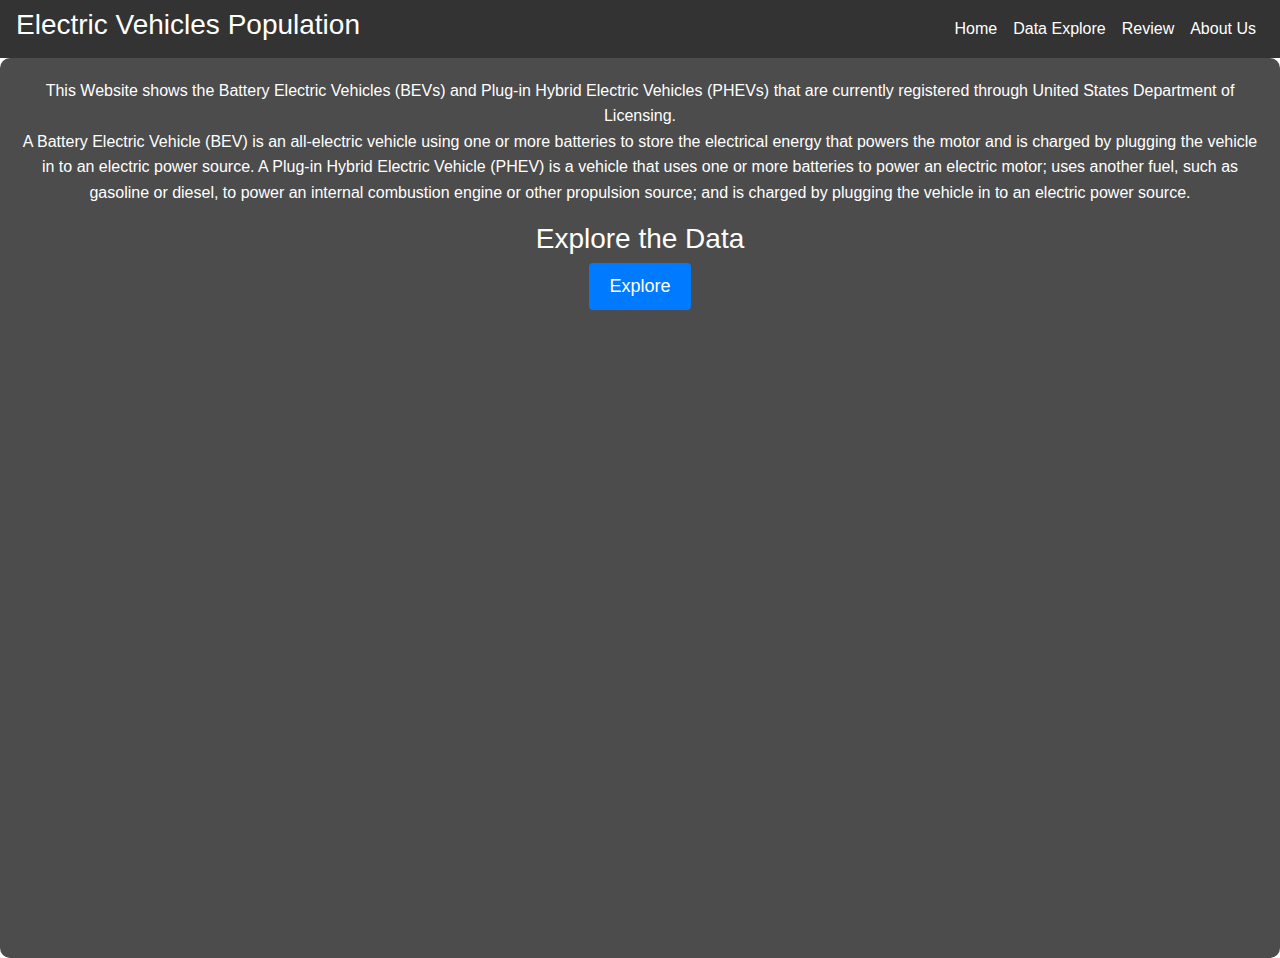
==== index.html @ fae60406 "Created  base template and added Master landing page and Review page with CRUD section." ====
<!DOCTYPE html>
<html lang="en">

<head>
    <meta charset="UTF-8">
    <meta name="viewport" content="width=device-width, initial-scale=1.0">
    <title>Electric Vehicles Population</title>
    <link rel="stylesheet" href="https://stackpath.bootstrapcdn.com/bootstrap/4.3.1/css/bootstrap.min.css">
    <link rel="stylesheet" href="css/styles.css">
</head>

<body>

    <nav class="navbar navbar-expand-lg custom-navbar">
        <h3>Electric Vehicles Population</h3>
        <div class="collapse navbar-collapse" id="navbarNavAltMarkup">
            <div class="navbar-nav ml-auto">
                <a class="nav-item nav-link" href="index.html">Home</a>
                <a class="nav-item nav-link" href="dataexplore.html">Data Explore</a>
                <a class="nav-item nav-link" href="review.html">Review</a>
                <a class="nav-item nav-link" href="about.html">About Us</a>
            </div>
        </div>
    </nav>

    <section class="intro-section">
        <div class="intro-text">
            <p>This Website shows the Battery Electric Vehicles (BEVs) and Plug-in Hybrid Electric Vehicles (PHEVs) that
                are currently registered through United States Department of Licensing.<br>
                A Battery Electric Vehicle (BEV) is an all-electric vehicle using one or more batteries to store the
                electrical energy that powers the motor and is charged by plugging the vehicle in to an electric power
                source. A Plug-in Hybrid Electric Vehicle (PHEV) is a vehicle that uses one or more batteries to power
                an electric motor; uses another fuel, such as gasoline or diesel, to power an internal combustion engine
                or other propulsion source; and is charged by plugging the vehicle in to an electric power source.</p>
                <h3>Explore the Data</h3>
                <a href="dataexplore.html" class="btn btn-explore">Explore</a>
        </div>
    </section>

    <script src="https://code.jquery.com/jquery-3.3.1.slim.min.js"></script>
    <script src="https://cdnjs.cloudflare.com/ajax/libs/popper.js/1.14.7/umd/popper.min.js"></script>
    <script src="https://stackpath.bootstrapcdn.com/bootstrap/4.3.1/js/bootstrap.min.js"></script>
</body>

</html>
---- css/styles.css ----
body, html {
  height: 100%;
  margin: 0;
  font-family: 'Segoe UI', Tahoma, Geneva, Verdana, sans-serif; 
  color: black;
}

.custom-navbar {
  background-color: #333;
  color: white;
}

.nav-item.nav-link {
  color: #fff;
  transition: color 0.3s ease;
}

.nav-item.nav-link:hover {
  color: #ccc; 
}

.intro-section {
  position: relative;
  width: 100%;
  min-height: 100vh; 
  background: url('bg.jpg') no-repeat center center fixed;
  background-size: cover;
  display: flex;
  align-items: center; 
  justify-content: center; 
}

.overlay {
  position: absolute;
  top: 0;
  left: 0;
  right: 0;
  bottom: 0;
  background-color: rgba(0, 0, 0, 0.7); 
}

.intro-text {
  width: 100%; 
  background-color: rgba(0, 0, 0, 0.7); 
  text-align: center; 
  color: #fff;
  padding: 20px;
  border-radius: 10px; 
  min-height: 100vh; 
}

.intro-text p {
  font-size: 16px; 
  line-height: 1.6; 
  margin-bottom: 1rem; 
}

.btn-explore {
  background-color: #007bff;
  color: white;
  border: none;
  padding: 10px 20px;
  font-size: 18px; 
  cursor: pointer;
  transition: background-color 0.3s, transform 0.2s;
}

.btn-explore:hover {
  background-color: #0056b3;
  transform: translateY(-2px); 
}

/* Review page CSS */

.review-card {
  box-shadow: 0 4px 8px rgba(0, 0, 0, 0.06);
  margin-bottom: 20px;
  border-radius: 10px;
  background-color: #fff;
  padding: 20px;
  display: flex;
  flex-direction: column;
  justify-content: space-between; 
}

.review-card .card-header {
  font-size: 1.25rem;
  color: #333;
  border-bottom: 1px solid #eaeaea;
  padding-bottom: 15px;
  margin-bottom: 15px;
}

.review-card .card-body {
  font-size: 1rem;
  line-height: 1.5;
  color: #666;
}

.review-card .card-footer {
  border-top: 1px solid #eaeaea;
  padding-top: 15px;
  display: flex;
  justify-content: flex-end; 
}

.review-card .card-footer button {
  margin-left: 10px;
}

/* Responsive card columns */
.review-container {
  display: flex;
  flex-wrap: wrap;
  gap: 1rem;
}

@media (min-width: 576px) {
  .review-card {
      margin-right: 0;
      margin-left: 0;
      width: calc(50% - 1rem); /* 2 cards per row with gap on small devices */
  }
}

@media (min-width: 768px) {
  .review-card {
      width: calc(33.333% - 1rem); /* 3 cards per row with gap on medium devices */
  }
}
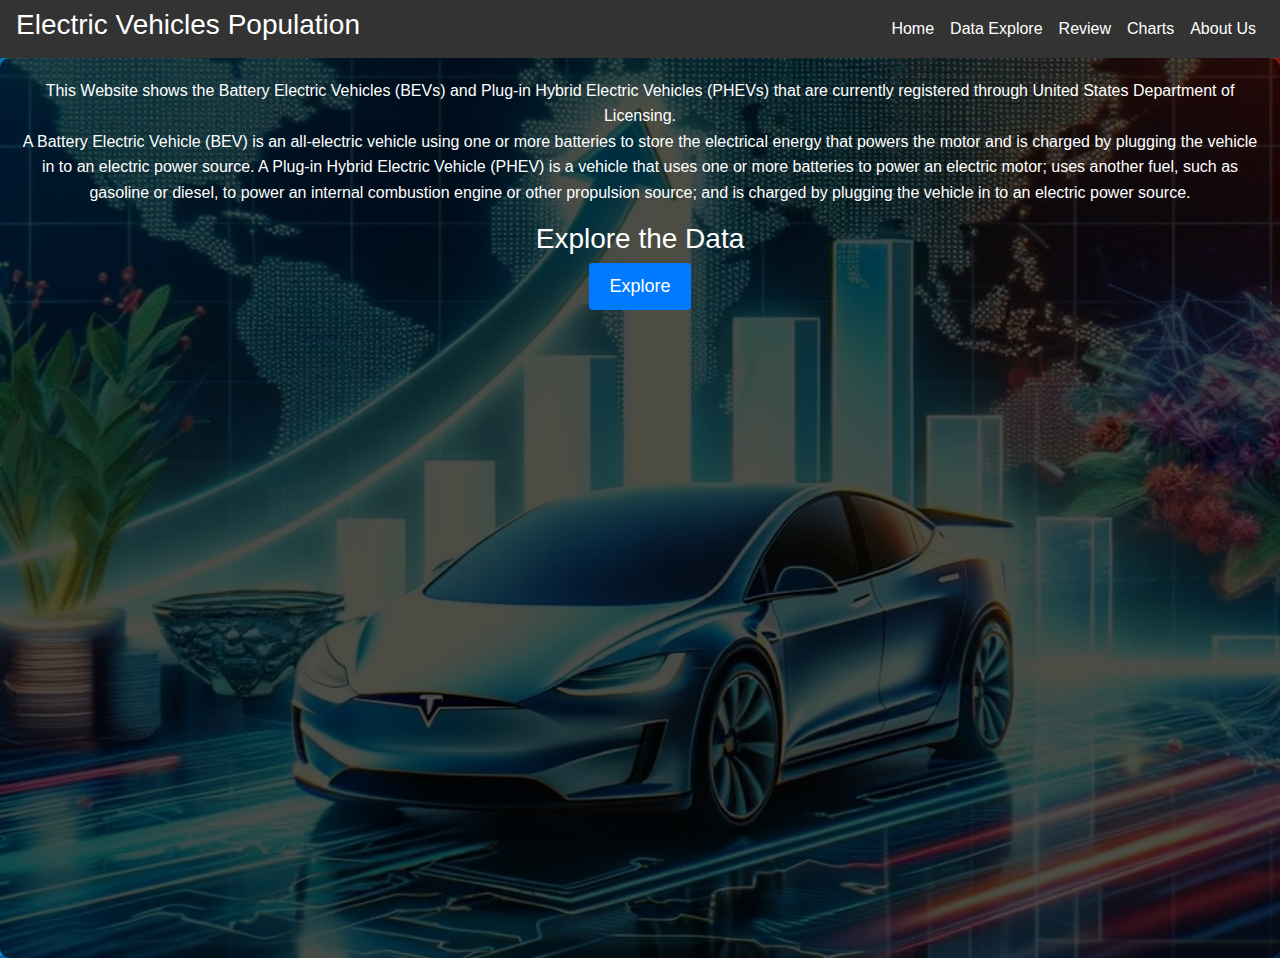
==== commit 210f9868: "charting , JS and design." ====
--- a/index.html
+++ b/index.html
@@ -18,6 +18,7 @@
                 <a class="nav-item nav-link" href="index.html">Home</a>
                 <a class="nav-item nav-link" href="dataexplore.html">Data Explore</a>
                 <a class="nav-item nav-link" href="review.html">Review</a>
+                <a class="nav-item nav-link" href="charts.html">Charts</a>
                 <a class="nav-item nav-link" href="about.html">About Us</a>
             </div>
         </div>
--- a/css/styles.css
+++ b/css/styles.css
@@ -18,6 +18,8 @@
 .nav-item.nav-link:hover {
   color: #ccc; 
 }
+
+
 
 .intro-section {
   position: relative;
@@ -69,6 +71,79 @@
   background-color: #0056b3;
   transform: translateY(-2px); 
 }
+/* Main Content alignment and padding */
+.container {
+  padding-top: 20px;
+}
+
+/* Form styling */
+.form-group label {
+  color: #666;
+}
+
+/* Table styling */
+.table th, .table td {
+  text-align: center; /* Center-align table headers and cells */
+}
+
+/* Button styling */
+.btn-primary {
+  width: 100%; /* Full-width button */
+}
+
+.card {
+  box-shadow: 0 4px 8px 0 rgba(0,0,0,0.2);
+  transition: 0.3s;
+  border-radius: 5px; /* 5px rounded corners */
+}
+
+.card:hover {
+  box-shadow: 0 8px 16px 0 rgba(0,0,0,0.4);
+}
+
+.card img {
+  border-top-left-radius: 5px;
+  border-top-right-radius: 5px;
+}
+
+.card-title {
+  color: #007bff; /* Bootstrap primary color */
+}
+.card-text {
+  text-align: justify;
+  font-weight: 350;
+  font-size: small;
+  font-family: 'Times New Roman', Times, serif;
+}
+.btn-outline-info, .btn-outline-dark {
+  margin-top: 10px;
+  margin-right: 5px;
+  font-size: 0.8rem; /* Smaller font size for buttons */
+}
+
+.btn-outline-info {
+  border-color: #007bff; /* Bootstrap info color */
+  color: #007bff;
+}
+
+.btn-outline-info:hover {
+  background-color: #007bff;
+  color: white;
+}
+
+.btn-outline-dark {
+  border-color: #333; /* Dark grey border for GitHub button */
+  color: #333;
+}
+
+.btn-outline-dark:hover {
+  background-color: #333;
+  color: white;
+}
+
+.fab {
+  margin-right: 5px; /* Space between icon and text */
+}
 
 /* Review page CSS */
 
@@ -128,6 +203,46 @@
       width: calc(33.333% - 1rem); /* 3 cards per row with gap on medium devices */
   }
 }
-
-
-
+/* Styling for the new sections */
+.data-section, .data-model-section {
+  padding: 40px 0;
+  background-color: #f8f9fa;
+  border-top: 1px solid #dee2e6;
+}
+
+.section-heading {
+  text-align: center;
+  color: #007bff;
+  margin-bottom: 20px;
+}
+
+.section-text, .figure-caption {
+  text-align: center;
+  font-family: 'Arial', sans-serif;
+  font-size: 16px;
+  color: #333;
+  max-width: 800px;
+  margin: auto;
+}
+
+.github-link {
+  color: #007bff;
+  text-decoration: none;
+}
+
+.github-link:hover {
+  text-decoration: underline;
+}
+
+.erd-diagram {
+  max-width: 100%;
+  height: auto;
+  border: 1px solid #ccc; 
+  padding: 5px;
+}
+
+
+
+
+
+
